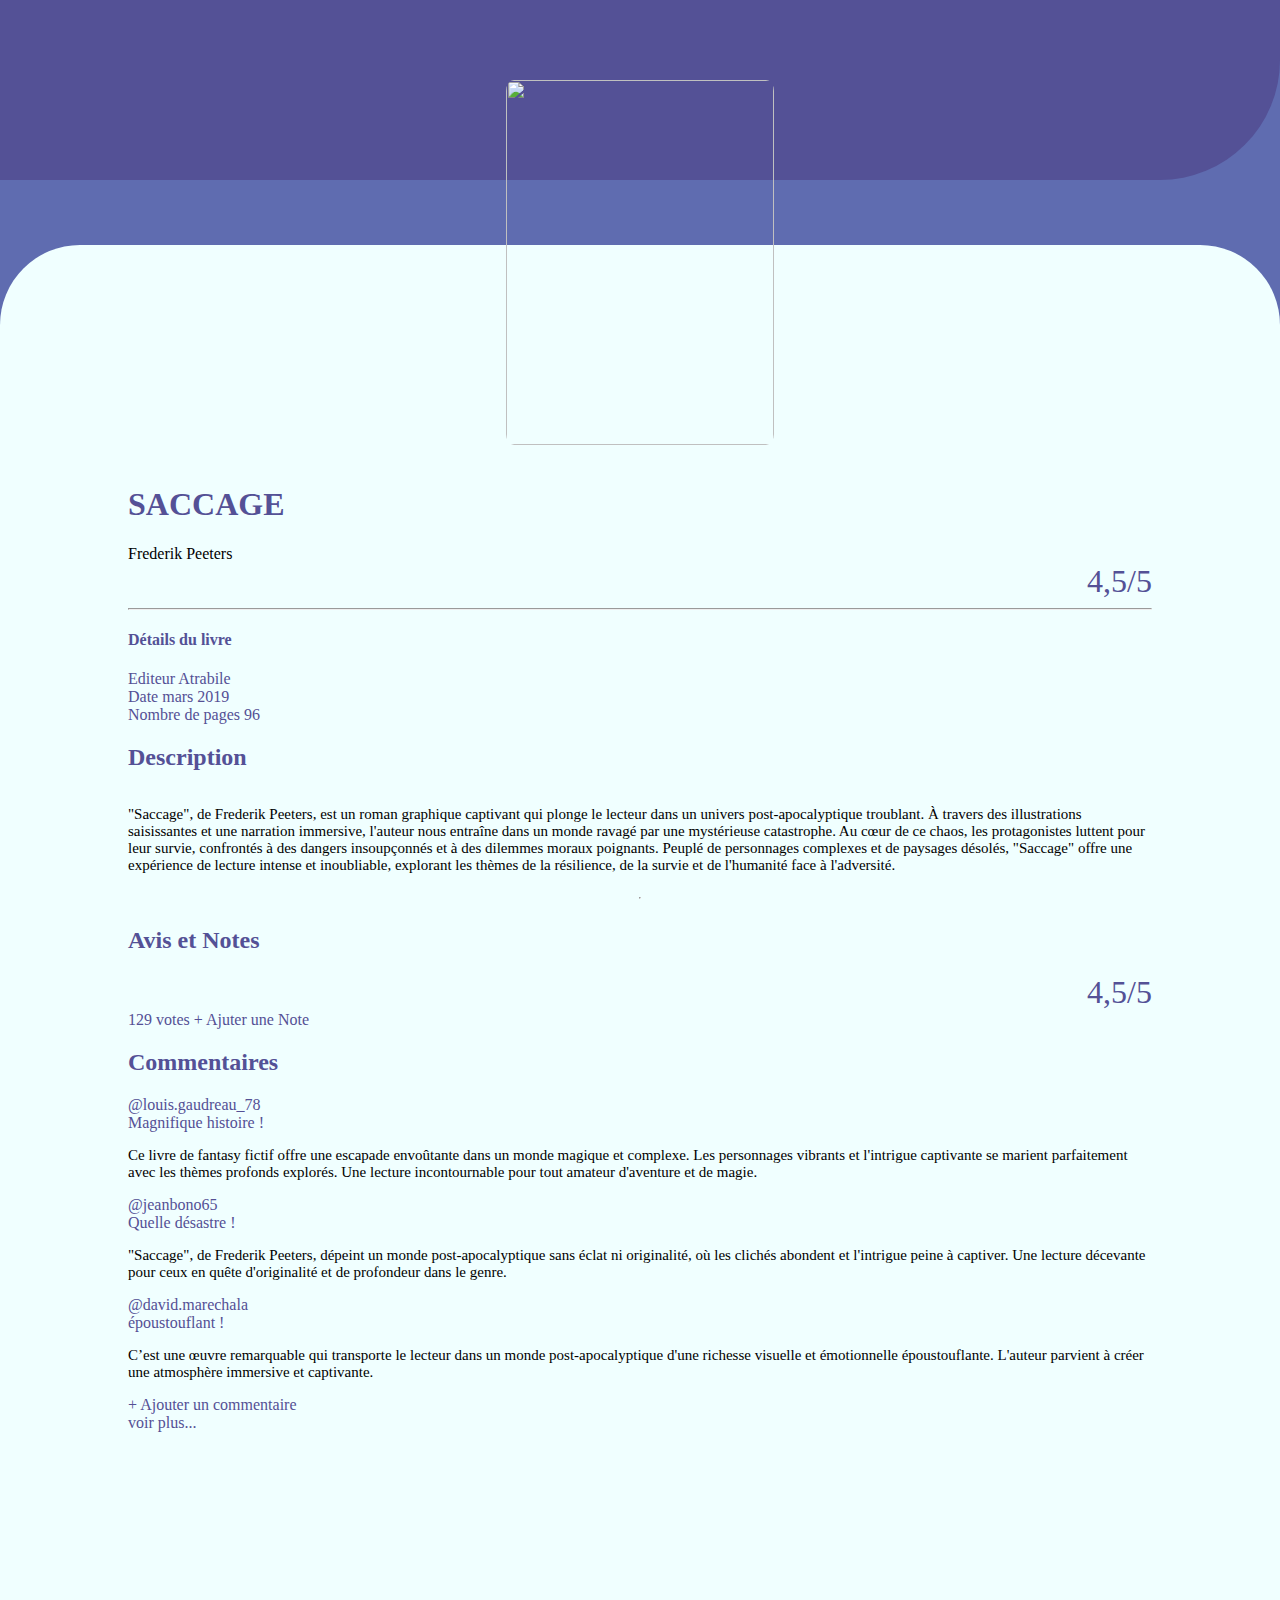
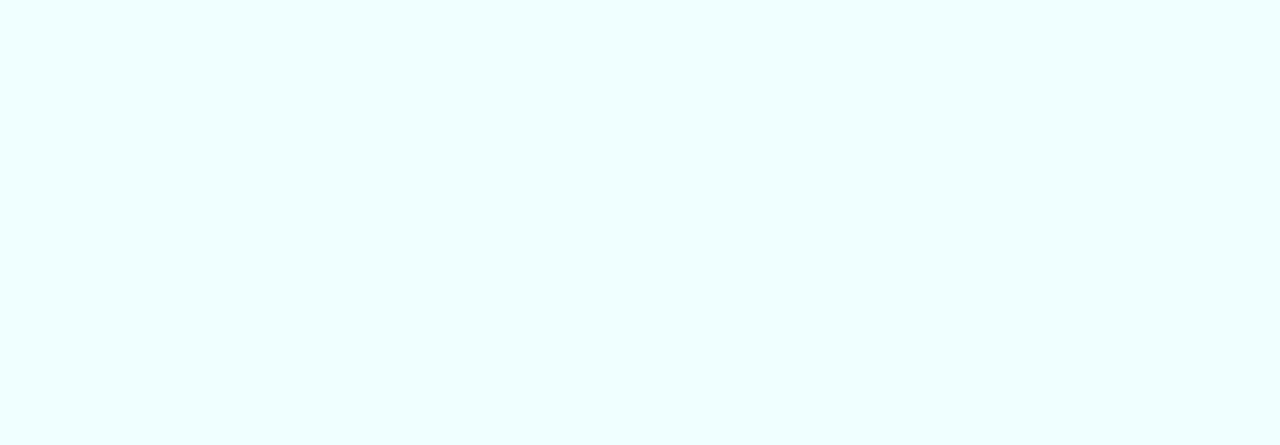
==== index.html @ 93a8b5da "couleur et premiere mise en page" ====
<!DOCTYPE html>
<html lang="fr">

<head>
  <meta charset="UTF-8" />
  <meta name="viewport" content="width=device-width, initial-scale=1.0" />
  <title>Bibliomania</title>
  <link rel="stylesheet" href="scripts/star-rating.min.css" />
  <link rel="stylesheet" href="styles.css" />
</head>

<body>
  <!-- 🦊 Votre page ici -->

  <div class="haut">
    <div class="vfonce"></div>
  </div>
  <div class="tout">
    <div class="livrecouv">
      <img src="img/couvertures/saccage_couverture.jpg" alt="">
    </div>
    <div class="fblanc">
      <div class="espace">

      </div>
      <div class="contenu">

        <div class="titrel">
          <h1>SACCAGE</h1>
          Frederik Peeters
        </div>
        <div class="note"> 4,5/5 </div>
        <hr>
        <h4>Détails du livre</h4>
        <div class="detlivre">
          <div class="det">Editeur Atrabile </div>
          <div class="det">Date mars 2019 </div>
          <div class="det"> Nombre de pages 96 </div>

          <h2>Description</h2>
          <p>"Saccage", de Frederik Peeters, est un roman graphique captivant qui plonge le lecteur dans un univers
            post-apocalyptique troublant. À travers des illustrations saisissantes et une narration immersive, l'auteur
            nous
            entraîne dans un monde ravagé par une mystérieuse catastrophe. Au cœur de ce chaos, les protagonistes
            luttent
            pour
            leur survie, confrontés à des dangers insoupçonnés et à des dilemmes moraux poignants. Peuplé de personnages
            complexes et de paysages désolés, "Saccage" offre une expérience de lecture intense et inoubliable,
            explorant
            les
            thèmes de la résilience, de la survie et de l'humanité face à l'adversité.
          </p>
          <hr>
          <h2>Avis et Notes</h2>
          <div class="note">4,5/5 </div>

          129 votes
          + Ajuter une Note

          <h2>Commentaires</h2>
          <div class="com">
            <div class="pseudo"> @louis.gaudreau_78 </div>
            <div class="titrecom"> Magnifique histoire ! </div>
            <div class="comtext">
              <p>Ce livre de fantasy fictif offre une escapade envoûtante dans un monde magique et complexe. Les
                personnages
                vibrants et l'intrigue captivante se marient parfaitement avec les thèmes profonds explorés. Une lecture
                incontournable pour tout amateur d'aventure et de magie.
              </p>
            </div>
          </div>

          <div class="com">
            <div class="pseudo"> @jeanbono65</div>
            <div class="titrecom"> Quelle désastre !</div>
            <div class="comtext">
              <p>"Saccage", de Frederik Peeters, dépeint un monde post-apocalyptique sans éclat ni originalité, où les
                clichés
                abondent et l'intrigue peine à captiver. Une lecture décevante pour ceux en quête d'originalité et de
                profondeur
                dans le genre.
              </p>
            </div>
          </div>

          <div class="com">
            <div class="pseudo">@david.marechala</div>
            <div class="titrecom"> époustouflant !</div>
            <div class="comtext">
              <p>C’est une œuvre remarquable qui transporte le lecteur dans un monde post-apocalyptique d'une richesse
                visuelle
                et
                émotionnelle époustouflante. L'auteur parvient à créer une atmosphère immersive et captivante.</p>
            </div>
          </div>
          + Ajouter un commentaire
          <div>
            voir plus...
          </div>

        </div>
      </div>
    </div>
  </div>










  <!-- 💡 Décommentez cette balise et placez-la dans votre code afin d'afficher le système de note Javascript -->
  <!-- 
        <select class="star-rating" aria-label="Note utilisateur">
            <option value="">Select a rating</option>
            <option value="5">Excellent</option>
            <option value="4">Very Good</option>
            <option value="3">Average</option>
            <option value="2">Poor</option>
            <option value="1">Terrible</option>
        </select>
    -->
  <!-- 💡 Script pour gérer le rating d'un livre -->
  <script src="scripts/star-rating.min.js"></script>
  <script>
    var stars = new StarRating(".star-rating", {
      tooltip: "Choisissez votre note",
    });
  </script>

</body>

</html>
---- styles.css ----
/* 💡 Configuration des styles du sélecteur de note */
:root {
  --gl-star-empty: url(../img/star-empty.svg);
  --gl-star-full: url(../img/star-full.svg);
  --gl-star-size: 24px;
  --gl-tooltip-border-radius: 4px;
  --gl-tooltip-font-size: 0.875rem;
  --gl-tooltip-font-weight: 400;
  --gl-tooltip-line-height: 1;
  --gl-tooltip-margin: 12px;
  --gl-tooltip-padding: 0.5em 1em;
  --gl-tooltip-size: 6px;
}

/* 🦊 Vos styles ici */

body {
  background-color: #5f6CB0;
  margin: 0%;
}


.haut {
  background-color: #545196;
  max-width: 100%;
  height: 180px;
  display: flex;
  justify-content: flex-start;
  border-bottom-right-radius: 120px;


}

h1 {
  font-size: 32px;
  color: #545196;

}

h2 {
  color: #545196;

}

h4 {
  color: #545196;

}


.contenu {
  margin-left: 10%;
  margin-right: 10%;

}

.fblanc {

  background-color: azure;
  border-top-left-radius: 80px;
  border-top-right-radius: 80px;
  height: 1800px;
  margin-top: -200px;



}








.espace {
  height: 220px;
  width: 300px;

}



.livrecouv {
  display: flex;
  flex-direction: row;
  justify-content: center;
}

.livrecouv img {
  width: 268px;
  height: 365px;
  object-fit: cover;
  border-radius: 3%;


}

.detlivre {
  display: flex;
  flex-direction: column;
  color: hsl(243, 30%, 45%);



}


.det {
  display: flex;


}

.note {
  display: flex;
  justify-content: right;
  font-size: 32px;
  color: #545196;
}

p {
  font-size: 15px;
  color: #000;

}

.tout {
  margin-top: -100px;
}
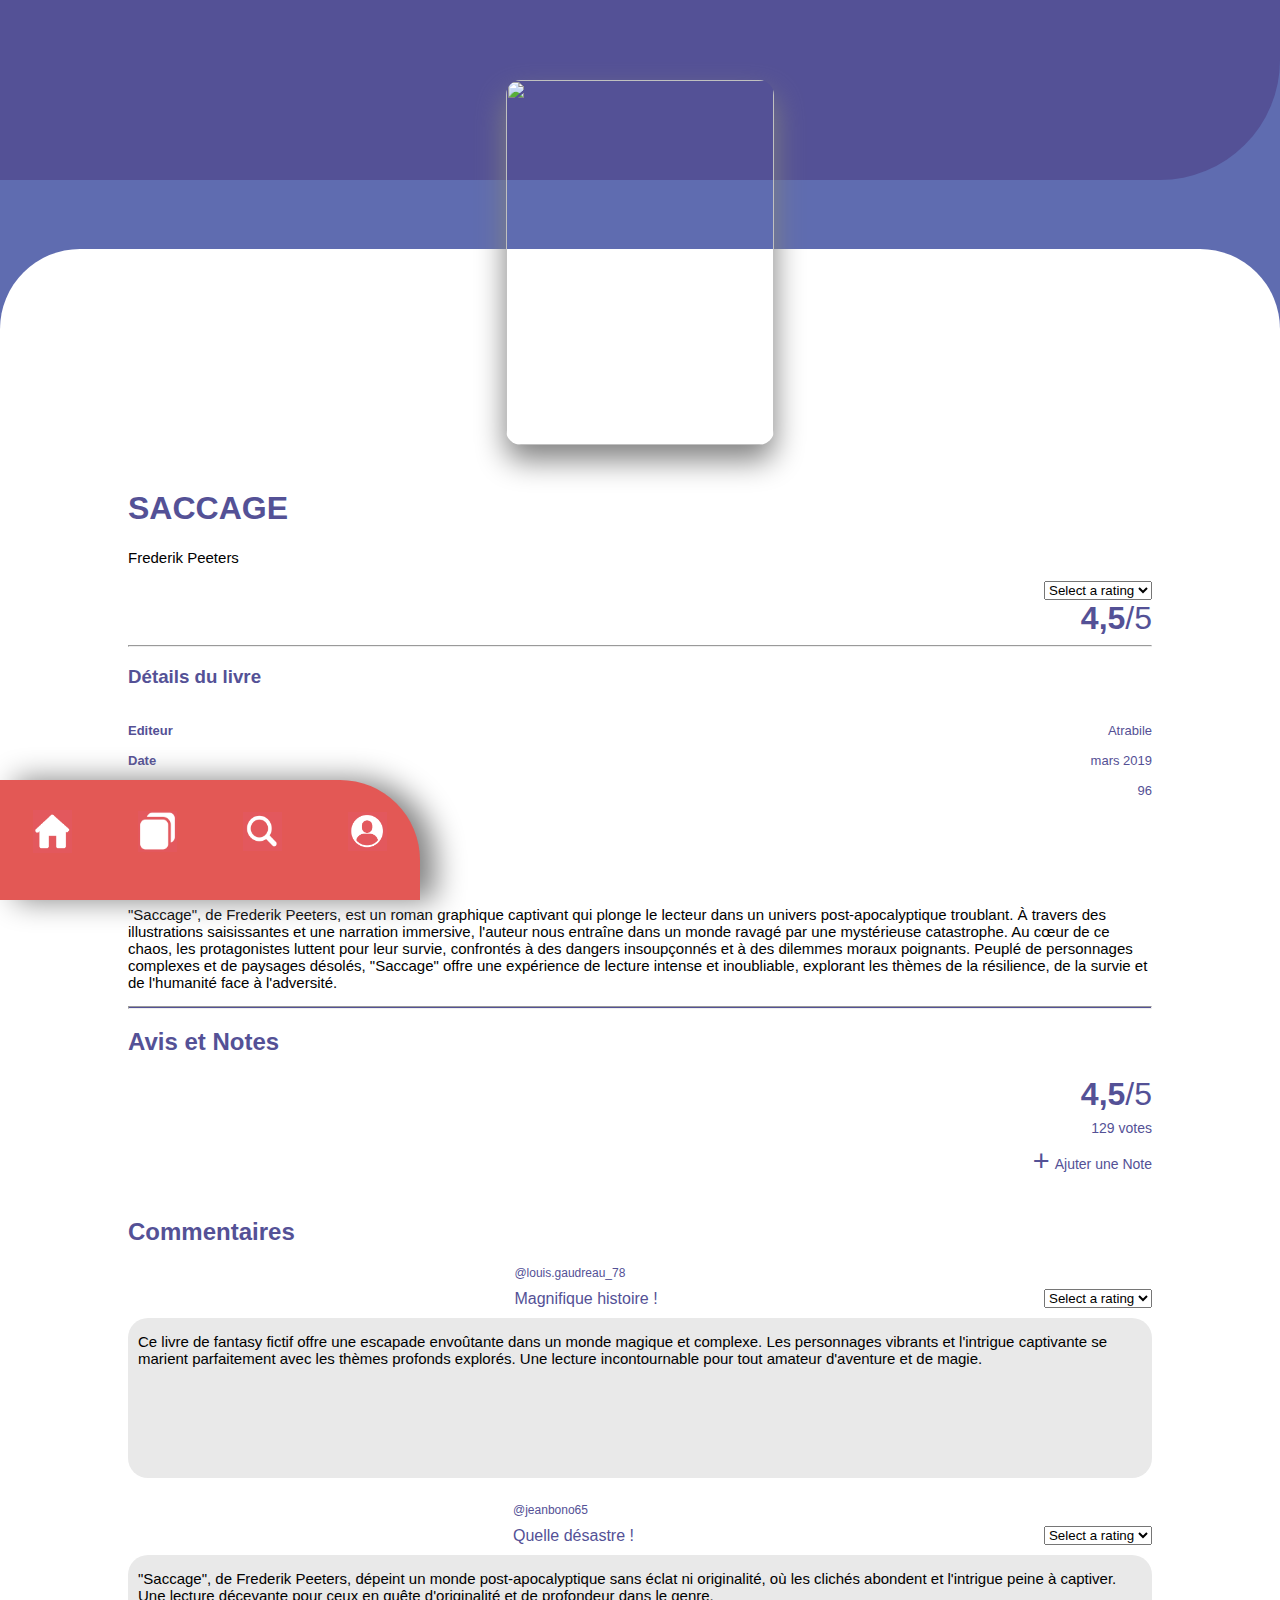
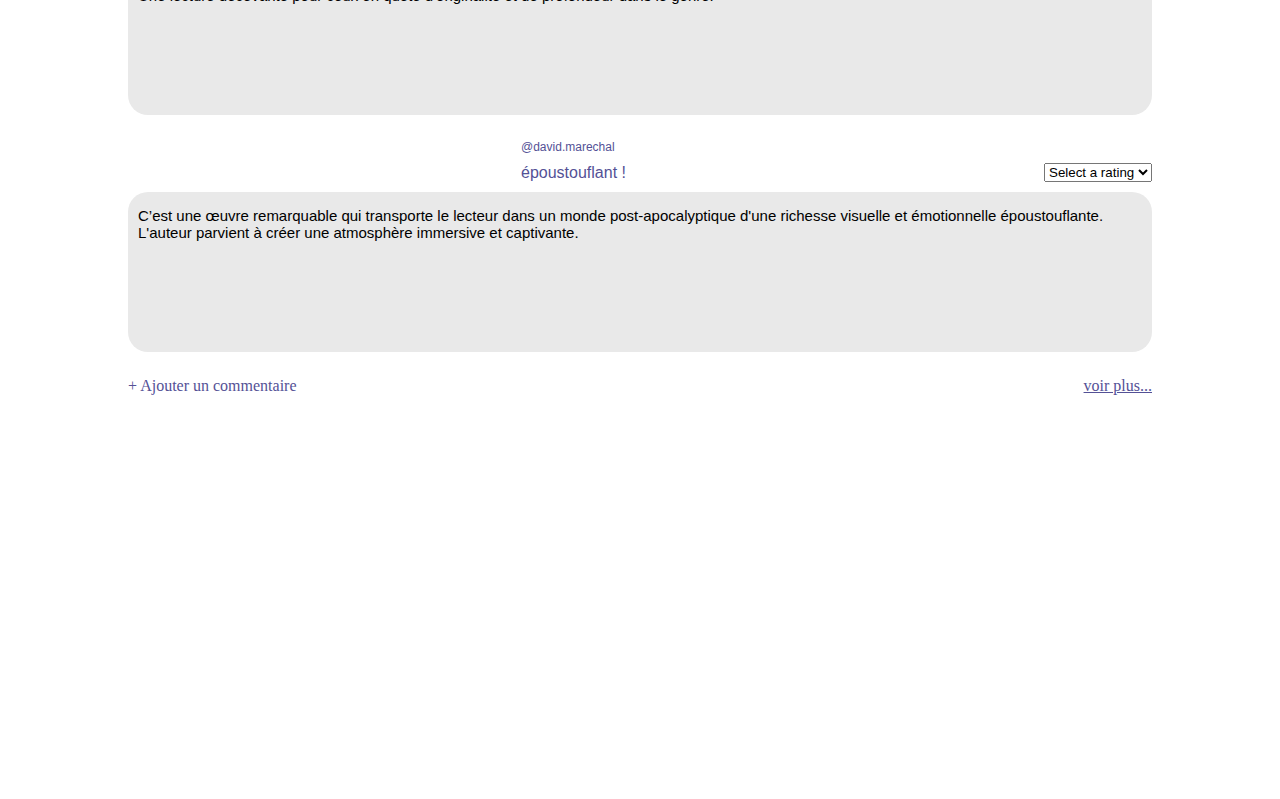
==== commit 60225b66: "v2" ====
--- a/index.html
+++ b/index.html
@@ -13,11 +13,15 @@
   <!-- 🦊 Votre page ici -->
 
   <div class="haut">
-    <div class="vfonce"></div>
+    <div class="vfonce">
+      <div class="fleche">
+        <img src="img/Capture d’écran 2024-04-30 à 13.57.33.png" alt="">
+      </div>
+    </div>
   </div>
   <div class="tout">
     <div class="livrecouv">
-      <img src="img/couvertures/saccage_couverture.jpg" alt="">
+      <div class="graphique"><img src="img/couvertures/saccage_couverture.jpg" alt=""></div>
     </div>
     <div class="fblanc">
       <div class="espace">
@@ -27,41 +31,105 @@
 
         <div class="titrel">
           <h1>SACCAGE</h1>
-          Frederik Peeters
-        </div>
-        <div class="note"> 4,5/5 </div>
+          <p>Frederik Peeters </p>
+        </div>
+        <div class="etoile">
+          <select class="star-rating" aria-label="Note utilisateur">
+            <option value="">Select a rating</option>
+            <option value="5">Excellent</option>
+            <option value="4">Very Good</option>
+            <option value="3">Average</option>
+            <option value="2">Poor</option>
+            <option value="1">Terrible</option>
+          </select>
+
+          <!-- 💡 Script pour gérer le rating d'un livre -->
+          <script src="scripts/star-rating.min.js"></script>
+          <script>
+            var stars = new StarRating(".star-rating", {
+              tooltip: false
+            });
+          </script>
+        </div>
+
+        <div class="note"> <strong>4,5</strong>/5 </div>
+
+
+
+
+
         <hr>
-        <h4>Détails du livre</h4>
+
+        <h3>Détails du livre</h3>
         <div class="detlivre">
-          <div class="det">Editeur Atrabile </div>
-          <div class="det">Date mars 2019 </div>
-          <div class="det"> Nombre de pages 96 </div>
-
-          <h2>Description</h2>
-          <p>"Saccage", de Frederik Peeters, est un roman graphique captivant qui plonge le lecteur dans un univers
-            post-apocalyptique troublant. À travers des illustrations saisissantes et une narration immersive, l'auteur
-            nous
-            entraîne dans un monde ravagé par une mystérieuse catastrophe. Au cœur de ce chaos, les protagonistes
-            luttent
-            pour
-            leur survie, confrontés à des dangers insoupçonnés et à des dilemmes moraux poignants. Peuplé de personnages
-            complexes et de paysages désolés, "Saccage" offre une expérience de lecture intense et inoubliable,
-            explorant
-            les
-            thèmes de la résilience, de la survie et de l'humanité face à l'adversité.
+          <p>
+          <div class="det"><strong>Editeur</strong> Atrabile </div>
           </p>
-          <hr>
-          <h2>Avis et Notes</h2>
-          <div class="note">4,5/5 </div>
-
-          129 votes
-          + Ajuter une Note
-
-          <h2>Commentaires</h2>
-          <div class="com">
-            <div class="pseudo"> @louis.gaudreau_78 </div>
-            <div class="titrecom"> Magnifique histoire ! </div>
-            <div class="comtext">
+          <p>
+          <div class="det"><strong>Date </strong> mars 2019 </div>
+          </p>
+          <p>
+          <div class="det"> <strong>Nombres de pages</strong> 96 </div>
+          </p>
+        </div>
+        <h2>Description</h2>
+        <p>"Saccage", de Frederik Peeters, est un roman graphique captivant qui plonge le lecteur dans un univers
+          post-apocalyptique troublant. À travers des illustrations saisissantes et une narration immersive, l'auteur
+          nous
+          entraîne dans un monde ravagé par une mystérieuse catastrophe. Au cœur de ce chaos, les protagonistes
+          luttent
+          pour
+          leur survie, confrontés à des dangers insoupçonnés et à des dilemmes moraux poignants. Peuplé de personnages
+          complexes et de paysages désolés, "Saccage" offre une expérience de lecture intense et inoubliable,
+          explorant
+          les
+          thèmes de la résilience, de la survie et de l'humanité face à l'adversité.
+        </p>
+        <hr>
+        <h2>Avis et Notes</h2>
+        <div class="avis">
+          <div class="graphique"><img src="img/Capture d’écran 2024-04-30 à 13.57.19.png" alt=""></div>
+          <div class="texno">
+            <div class="note"><strong>4,5</strong>/5 </div>
+            <div class="toutn">
+              <div class="notation">129 votes </div>
+              <div class="notation">
+                <div class="plus">+</div> Ajuter une Note
+              </div>
+            </div>
+          </div>
+        </div>
+
+        <h2>Commentaires</h2>
+        <div class="com">
+          <div class="infp">
+            <div class="pdp"><img src="img/Capture d’écran 2024-04-30 à 13.57.08.png" alt=""></div>
+            <div class="tp">
+              <div class="pseudo"> @louis.gaudreau_78</div>
+              <div class="titrecom"> Magnifique histoire !</div>
+            </div>
+            <div class="etoilep">
+              <select class="star-rating" aria-label="Note utilisateur">
+                <option value="">Select a rating</option>
+                <option value="5">Excellent</option>
+                <option value="4">Very Good</option>
+                <option value="3">Average</option>
+                <option value="2">Poor</option>
+                <option value="1">Terrible</option>
+              </select>
+
+              <!-- 💡 Script pour gérer le rating d'un livre -->
+              <script src="scripts/star-rating.min.js"></script>
+              <script>
+                var stars = new StarRating(".star-rating", {
+                  tooltip: false
+                });
+              </script>
+            </div>
+          </div>
+          <div class="comtext">
+
+            <div class="text">
               <p>Ce livre de fantasy fictif offre une escapade envoûtante dans un monde magique et complexe. Les
                 personnages
                 vibrants et l'intrigue captivante se marient parfaitement avec les thèmes profonds explorés. Une lecture
@@ -69,11 +137,37 @@
               </p>
             </div>
           </div>
-
-          <div class="com">
-            <div class="pseudo"> @jeanbono65</div>
-            <div class="titrecom"> Quelle désastre !</div>
-            <div class="comtext">
+        </div>
+
+        <div class="com">
+          <div class="infp">
+            <div class="pdp"><img src="img/Capture d’écran 2024-04-30 à 13.57.08.png" alt=""></div>
+            <div class="tpc">
+              <div class="pseudo"> @jeanbono65</div>
+              <div class="titrecom"> Quelle désastre !</div>
+            </div>
+            <div class="etoilep">
+              <select class="star-rating" aria-label="Note utilisateur">
+                <option value="">Select a rating</option>
+                <option value="5">Excellent</option>
+                <option value="4">Very Good</option>
+                <option value="3">Average</option>
+                <option value="2">Poor</option>
+                <option value="1">Terrible</option>
+              </select>
+
+              <!-- 💡 Script pour gérer le rating d'un livre -->
+              <script src="scripts/star-rating.min.js"></script>
+              <script>
+                var stars = new StarRating(".star-rating", {
+                  tooltip: false
+                });
+              </script>
+            </div>
+          </div>
+          <div class="comtext">
+
+            <div class="text">
               <p>"Saccage", de Frederik Peeters, dépeint un monde post-apocalyptique sans éclat ni originalité, où les
                 clichés
                 abondent et l'intrigue peine à captiver. Une lecture décevante pour ceux en quête d'originalité et de
@@ -82,22 +176,64 @@
               </p>
             </div>
           </div>
-
-          <div class="com">
-            <div class="pseudo">@david.marechala</div>
-            <div class="titrecom"> époustouflant !</div>
-            <div class="comtext">
+        </div>
+
+        <div class="com">
+          <div class="infp">
+            <div class="pdp"><img src="img/Capture d’écran 2024-04-30 à 13.57.08.png" alt=""></div>
+            <div class="tpc">
+              <div class="pseudo"> @david.marechal</div>
+              <div class="titrecom"> époustouflant !</div>
+            </div>
+            <div class="etoilep">
+              <select class="star-rating" aria-label="Note utilisateur">
+                <option value="">Select a rating</option>
+                <option value="5">Excellent</option>
+                <option value="4">Very Good</option>
+                <option value="3">Average</option>
+                <option value="2">Poor</option>
+                <option value="1">Terrible</option>
+              </select>
+
+              <!-- 💡 Script pour gérer le rating d'un livre -->
+              <script src="scripts/star-rating.min.js"></script>
+              <script>
+                var stars = new StarRating(".star-rating", {
+                  tooltip: false
+                });
+              </script>
+            </div>
+          </div>
+          <div class="comtext">
+
+            <div class="text">
               <p>C’est une œuvre remarquable qui transporte le lecteur dans un monde post-apocalyptique d'une richesse
                 visuelle
                 et
                 émotionnelle époustouflante. L'auteur parvient à créer une atmosphère immersive et captivante.</p>
             </div>
           </div>
-          + Ajouter un commentaire
+        </div>
+        <div class="fi">
           <div>
+            + Ajouter un commentaire</div>
+          <div class="vp">
             voir plus...
           </div>
-
+        </div>
+
+      </div>
+      <div class="foter">
+        <div class="footer">
+
+          <div class="imf">
+
+            <div class="fo"><img src="img/maison.png" alt=""></div>
+            <div class="fo"> <img src="img/colection.png" alt=""></div>
+            <div class="fo"><img src="img/loupe.png" alt=""></div>
+            <div class="fo"><img src="img/profile.png" alt=""></div>
+
+          </div>
         </div>
       </div>
     </div>
@@ -112,24 +248,8 @@
 
 
 
+
   <!-- 💡 Décommentez cette balise et placez-la dans votre code afin d'afficher le système de note Javascript -->
-  <!-- 
-        <select class="star-rating" aria-label="Note utilisateur">
-            <option value="">Select a rating</option>
-            <option value="5">Excellent</option>
-            <option value="4">Very Good</option>
-            <option value="3">Average</option>
-            <option value="2">Poor</option>
-            <option value="1">Terrible</option>
-        </select>
-    -->
-  <!-- 💡 Script pour gérer le rating d'un livre -->
-  <script src="scripts/star-rating.min.js"></script>
-  <script>
-    var stars = new StarRating(".star-rating", {
-      tooltip: "Choisissez votre note",
-    });
-  </script>
 
 </body>
 
--- a/styles.css
+++ b/styles.css
@@ -2,7 +2,7 @@
 :root {
   --gl-star-empty: url(../img/star-empty.svg);
   --gl-star-full: url(../img/star-full.svg);
-  --gl-star-size: 24px;
+  --gl-star-size: 25px;
   --gl-tooltip-border-radius: 4px;
   --gl-tooltip-font-size: 0.875rem;
   --gl-tooltip-font-weight: 400;
@@ -31,19 +31,33 @@
 
 }
 
+.fleche {
+  width: 36px;
+  margin-top: 100px;
+  margin-left: 30px;
+}
+
+img {
+  max-width: 100%;
+}
+
 h1 {
   font-size: 32px;
   color: #545196;
+  font-family: 'Lucida Sans', 'Lucida Sans Regular', 'Lucida Grande', 'Lucida Sans Unicode', Geneva, Verdana, sans-serif;
 
 }
 
 h2 {
   color: #545196;
-
-}
-
-h4 {
-  color: #545196;
+  font-family: 'Lucida Sans', 'Lucida Sans Regular', 'Lucida Grande', 'Lucida Sans Unicode', Geneva, Verdana, sans-serif;
+
+}
+
+h3 {
+  color: #545196;
+  margin-bottom: 50px;
+  font-family: 'Lucida Sans', 'Lucida Sans Regular', 'Lucida Grande', 'Lucida Sans Unicode', Geneva, Verdana, sans-serif;
 
 }
 
@@ -56,20 +70,23 @@
 
 .fblanc {
 
-  background-color: azure;
+  background-color: #ffff;
   border-top-left-radius: 80px;
   border-top-right-radius: 80px;
-  height: 1800px;
+  height: 2150px;
   margin-top: -200px;
 
-
-
-}
-
-
-
-
-
+}
+
+.etoile {
+  display: flex;
+  justify-content: right;
+}
+
+hr {
+  background-color: #545196;
+  height: 0.5px;
+}
 
 
 
@@ -91,8 +108,8 @@
   width: 268px;
   height: 365px;
   object-fit: cover;
-  border-radius: 3%;
-
+  border-radius: 15px;
+  box-shadow: 0px 15px 30px grey;
 
 }
 
@@ -100,16 +117,17 @@
   display: flex;
   flex-direction: column;
   color: hsl(243, 30%, 45%);
-
-
-
-}
-
+  font-size: 13px;
+  margin-bottom: 30px;
+  font-family: 'Lucida Sans', 'Lucida Sans Regular', 'Lucida Grande', 'Lucida Sans Unicode', Geneva, Verdana, sans-serif;
+
+
+}
 
 .det {
   display: flex;
-
-
+  justify-content: space-between;
+  margin-top: -45px;
 }
 
 .note {
@@ -117,14 +135,149 @@
   justify-content: right;
   font-size: 32px;
   color: #545196;
+  font-family: 'Lucida Sans', 'Lucida Sans Regular', 'Lucida Grande', 'Lucida Sans Unicode', Geneva, Verdana, sans-serif;
+
 }
 
 p {
   font-size: 15px;
   color: #000;
-
+  font-family: 'Segoe UI', Tahoma, Geneva, Verdana, sans-serif;
+  font-weight: lighter;
 }
 
 .tout {
   margin-top: -100px;
+}
+
+.graphique {
+
+  max-width: 55%;
+}
+
+.comtext {
+  background-color: #E9E9E9;
+  border-radius: 20px;
+  height: 160px;
+
+}
+
+.text {
+  margin: 10px;
+  display: flex;
+  justify-content: center;
+}
+
+
+.notation {
+
+  color: #545196;
+  display: flex;
+  justify-content: right;
+  margin-bottom: 20px;
+  margin-top: 7px;
+  font-family: 'Segoe UI', Tahoma, Geneva, Verdana, sans-serif;
+  font-size: 14px;
+  ;
+
+
+
+
+}
+
+.plus {
+  font-size: 29px;
+  ;
+  margin-top: -11px;
+  margin-right: 5px;
+
+}
+
+.texno avis {
+  display: flex;
+  justify-content: right;
+  margin-top: 10px;
+
+
+
+}
+
+.avis {
+  display: flex;
+
+  justify-content: space-between;
+
+}
+
+.pdp {
+  max-width: 60px;
+  margin-bottom: -10px;
+}
+
+.infp {
+  display: flex;
+  flex-direction: row;
+  align-items: end;
+  justify-content: space-between;
+  color: #545196;
+  font-family: 'Segoe UI', Tahoma, Geneva, Verdana, sans-serif;
+}
+
+.tpc {
+  margin-left: -25px;
+  text-align: left;
+}
+
+
+.pseudo {
+  margin-bottom: 10px;
+  font-size: 12px;
+}
+
+.com {
+  margin-bottom: 25px;
+}
+
+.fi {
+  display: flex;
+  flex-direction: row;
+  justify-content: space-between;
+  color: #545196;
+
+}
+
+.vp {
+  text-decoration: underline;
+}
+
+.footer {
+  background-color: #E35855;
+  border-top-right-radius: 80px;
+  box-shadow: 15px 0px 30px grey;
+  max-width: 100%;
+  height: 120px;
+  margin-top: 20px;
+
+
+}
+
+.imf {
+
+  display: flex;
+  flex-direction: row;
+  align-items: center;
+  justify-content: space-around;
+  margin-top: 50px;
+
+}
+
+.fo {
+  width: 40px;
+  margin-top: 30px;
+}
+
+.foter {
+  position: fixed;
+  bottom: 0;
+  width: 420px;
 }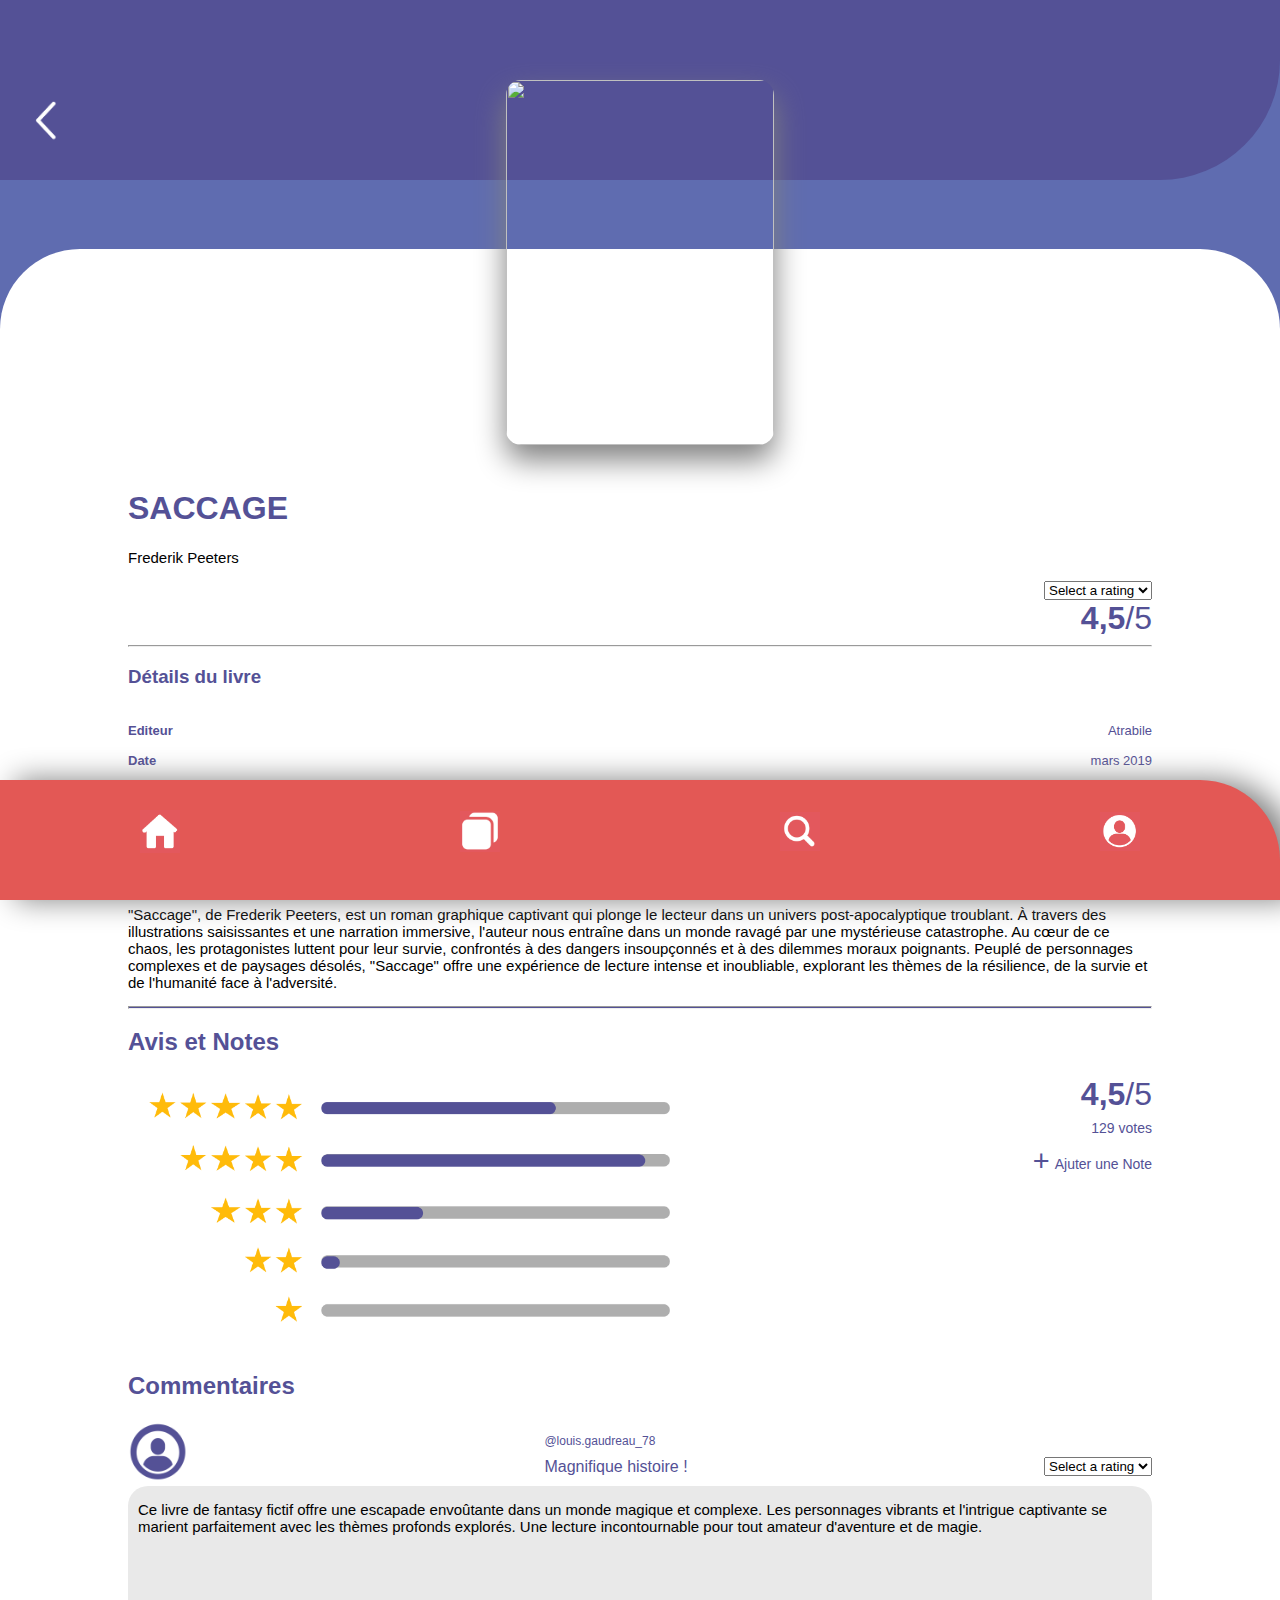
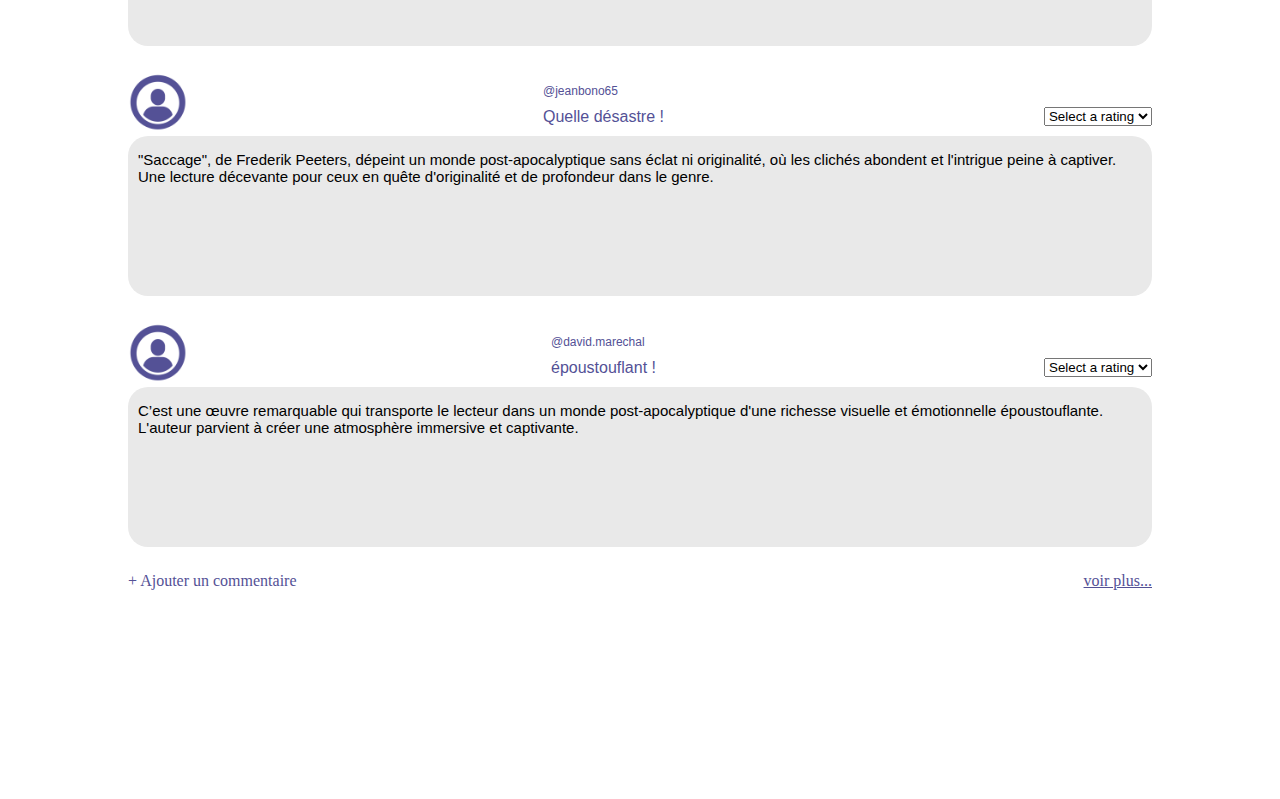
==== commit 41f70020: "final" ====
--- a/index.html
+++ b/index.html
@@ -15,7 +15,7 @@
   <div class="haut">
     <div class="vfonce">
       <div class="fleche">
-        <img src="img/Capture d’écran 2024-04-30 à 13.57.33.png" alt="">
+        <img src="img/fleche.png" alt="">
       </div>
     </div>
   </div>
@@ -88,7 +88,7 @@
         <hr>
         <h2>Avis et Notes</h2>
         <div class="avis">
-          <div class="graphique"><img src="img/Capture d’écran 2024-04-30 à 13.57.19.png" alt=""></div>
+          <div class="graphique"><img src="img/graphique.png" alt=""></div>
           <div class="texno">
             <div class="note"><strong>4,5</strong>/5 </div>
             <div class="toutn">
@@ -103,7 +103,7 @@
         <h2>Commentaires</h2>
         <div class="com">
           <div class="infp">
-            <div class="pdp"><img src="img/Capture d’écran 2024-04-30 à 13.57.08.png" alt=""></div>
+            <div class="pdp"><img src="img/pdp.png" alt=""></div>
             <div class="tp">
               <div class="pseudo"> @louis.gaudreau_78</div>
               <div class="titrecom"> Magnifique histoire !</div>
@@ -141,7 +141,7 @@
 
         <div class="com">
           <div class="infp">
-            <div class="pdp"><img src="img/Capture d’écran 2024-04-30 à 13.57.08.png" alt=""></div>
+            <div class="pdp"><img src="img/pdp.png" alt=""></div>
             <div class="tpc">
               <div class="pseudo"> @jeanbono65</div>
               <div class="titrecom"> Quelle désastre !</div>
@@ -180,7 +180,7 @@
 
         <div class="com">
           <div class="infp">
-            <div class="pdp"><img src="img/Capture d’écran 2024-04-30 à 13.57.08.png" alt=""></div>
+            <div class="pdp"><img src="img/pdp.png" alt=""></div>
             <div class="tpc">
               <div class="pseudo"> @david.marechal</div>
               <div class="titrecom"> époustouflant !</div>
--- a/styles.css
+++ b/styles.css
@@ -279,5 +279,5 @@
 .foter {
   position: fixed;
   bottom: 0;
-  width: 420px;
+  width: 100%;
 }